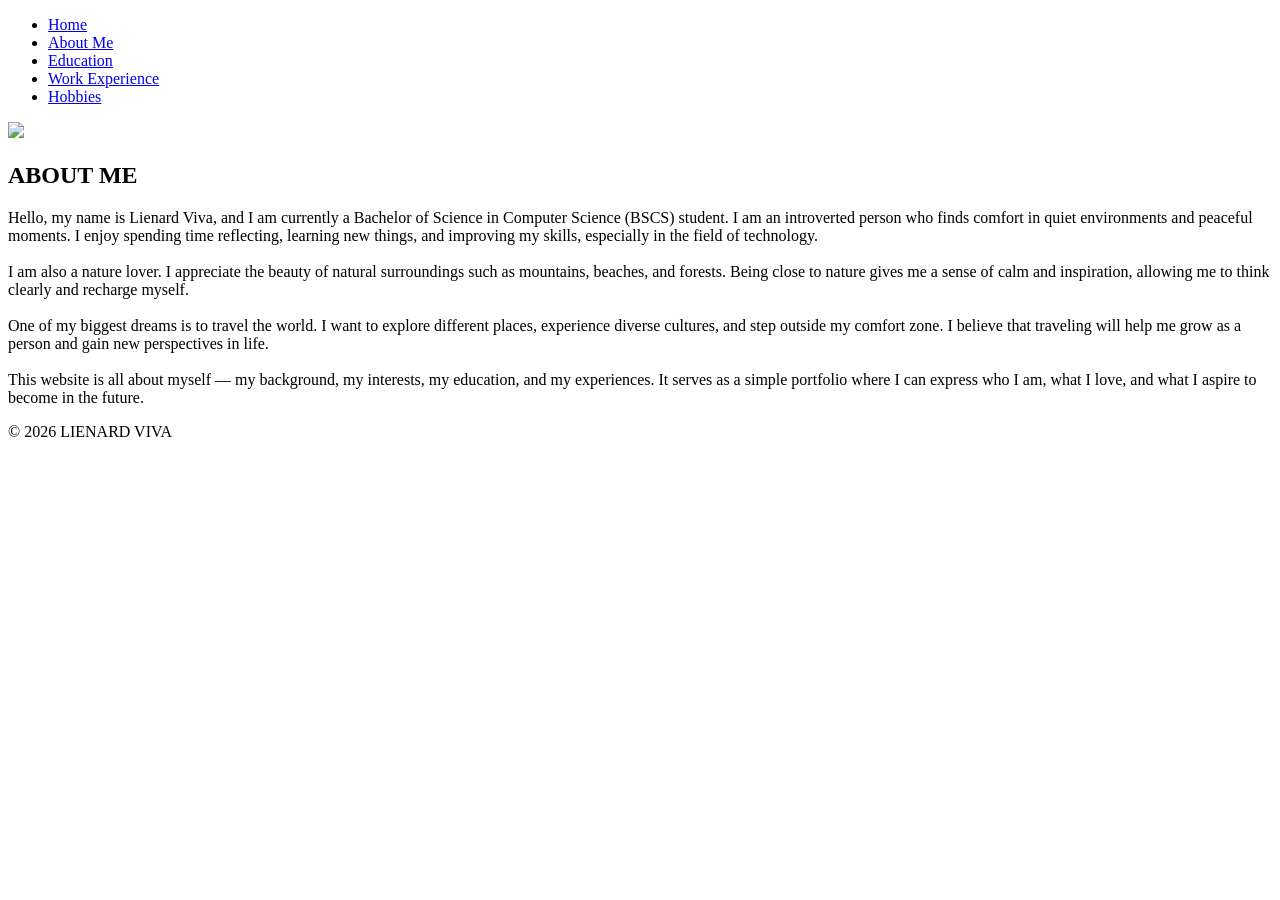
==== about.html @ f1ded6fb "Add about.html with personal details and navigation Created an 'About Me' page with personal informa" ====
<!DOCTYPE html>
<html lang="en">
<head>
    <title>About Me</title>
    <link rel="stylesheet" href="style.css">
    <div class="nav-line"></div>
</head>
<body>

<nav>
    <ul>
        <li><a href="index.html">Home</a></li>
        <li><a href="about.html">About Me</a></li>
        <li><a href="education.html">Education</a></li>
        <li><a href="work.html">Work Experience</a></li>
        <li><a href="hobbies.html">Hobbies</a></li>
    </ul>
</nav>

<section class="about">
    <img src="profile1.jpg" class="profile">

    <div class="text">
        <h1>ABOUT ME</h1>
        <p>
Hello, my name is Lienard Viva, and I am currently a Bachelor of Science in Computer Science (BSCS) student. 
I am an introverted person who finds comfort in quiet environments and peaceful moments. I enjoy spending time 
reflecting, learning new things, and improving my skills, especially in the field of technology.
<br>
<br>
I am also a nature lover. I appreciate the beauty of natural surroundings such as mountains, beaches, and forests. 
Being close to nature gives me a sense of calm and inspiration, allowing me to think clearly and recharge myself.
<br>
<br>
One of my biggest dreams is to travel the world. I want to explore different places, experience diverse cultures, 
and step outside my comfort zone. I believe that traveling will help me grow as a person and gain new perspectives in life.
<br>
<br>
This website is all about myself — my background, my interests, my education, and my experiences. 
It serves as a simple portfolio where I can express who I am, what I love, and what I aspire to become in the future.
</p>
    </div>
</section>

<footer>
    <div class="footer-line"></div>
    <div class="footer-text">© 2026 LIENARD VIVA</div>
</footer>
</body>
</html>
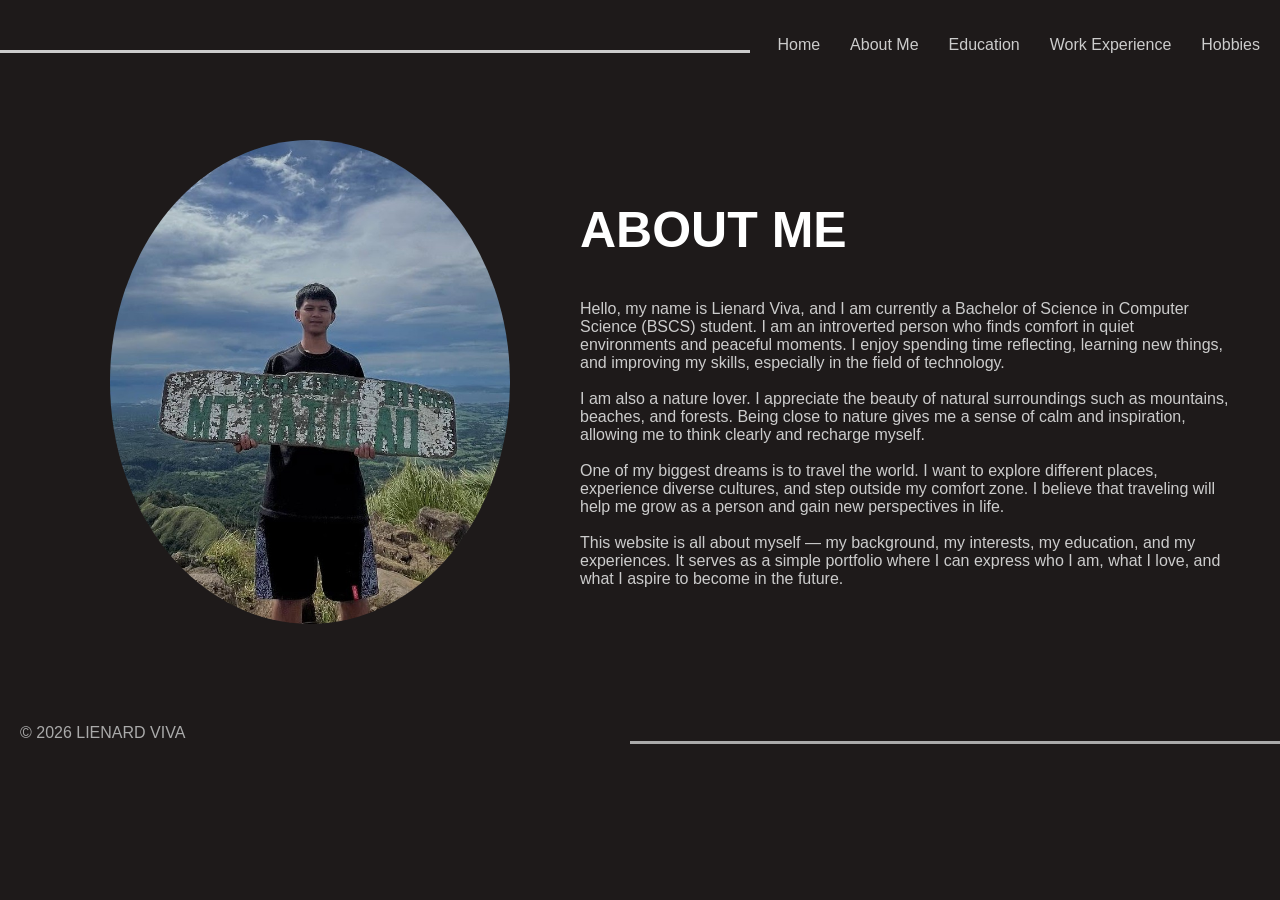
==== commit 61008542: "Add favicon link to about.html" ====
--- a/about.html
+++ b/about.html
@@ -4,6 +4,7 @@
     <title>About Me</title>
     <link rel="stylesheet" href="style.css">
     <div class="nav-line"></div>
+    <link rel="icon" href="favicon.ico">
 </head>
 <body>
 
--- a/style.css
+++ b/style.css
@@ -0,0 +1,204 @@
+body {
+    margin: 0;
+    font-family: Arial, sans-serif;
+    background: #1e1a1a;
+    color: white;
+}
+
+nav {
+    display: flex;
+    justify-content: flex-end;
+    padding: 20px;
+}
+
+.nav-line {
+    width: 750px;
+    height: 3px;
+    background: #ccc;
+    position: absolute;
+    left: 0;
+    top: 50px;
+}
+
+nav ul {
+    list-style: none;
+    display: flex;
+    gap: 30px;
+}
+
+nav a {
+    text-decoration: none;
+    color: #ccc;
+}
+
+nav a:hover {
+    color: white;
+}
+
+.center {
+    height: 80vh;
+    display: flex;
+    justify-content: center;
+    align-items: center;
+}
+
+.center h1 {
+    font-size: 70px;
+    letter-spacing: 7px;
+}
+
+
+.about {
+    display: flex;
+    align-items: center;
+    padding: 50px;
+}
+
+.profile {
+    width: 400px;
+    border-radius: 50%;
+    margin-right: 70px;
+    margin-left: 60px;
+}
+.spacing {
+    width: 50px;
+    
+}
+.text h1 {
+    font-size: 50px;
+}
+
+.text p {
+    color: #ccc;
+}
+
+
+.education {
+    display: flex;
+    padding: 80px;
+}
+
+.edu-text {
+    flex: 1;
+}
+
+.edu-text h1 {
+    font-size: 80px;
+}
+
+.edu-images {
+    flex: 1;
+    display: grid;
+    grid-template-columns: 1fr 1fr;
+    gap: 15px;
+}
+
+.edu-images img {
+    width: 100%;
+}
+
+
+
+footer {
+    position: relative;
+    height: 50px;
+}
+
+.footer-text {
+    text-align: left;
+    color: #aaa;
+    font-size: 16px;
+    margin-top: 50px;
+    margin-left: 20px;
+}
+
+.footer-line {
+    position: absolute;
+    right: 0;
+    bottom: 30px;
+    width: 650px; 
+    height: 3px;
+    background-color: #aaa;
+}
+
+.work-container {
+    display: flex;
+    align-items: center;
+    justify-content: space-between;
+    padding: 80px;
+}
+
+.work-left {
+    flex: 1;
+}
+
+.work-left img {
+    width: 100%;
+    max-width: 550px;
+    height: 600px;
+    object-fit: cover;
+}
+
+.work-right {
+    flex: 1;
+    padding-left: 80px;
+}
+
+.work-right h1 {
+    font-size: 80px;
+    font-weight: bold;
+    line-height: 1.1;
+    margin-bottom: 50px;
+}
+
+.work-job h2 {
+    font-size: 28px;
+    margin: 0;
+}
+
+.work-job p {
+    font-size: 18px;
+    color: #aaa;
+    margin-bottom: 30px;
+}
+
+.work-line {
+    width: 80%;
+    height: 2px;
+    background: #aaa;
+    margin-top: 40px;
+}
+
+/* ===== HOBBIES ===== */
+
+.hobbies {
+    padding: 80px 60px;
+    text-align: center;
+}
+
+.hobbies h1 {
+    font-size: 80px;
+    margin-bottom: 60px;
+}
+
+.hobby-container {
+    display: flex;
+    justify-content: space-between;
+    gap: 40px;
+}
+
+.hobby-card {
+    flex: 1;
+}
+
+.hobby-card img {
+    width: 100%;
+    height: 400px;
+    object-fit: cover;
+}
+
+.hobby-card p {
+    margin-top: 20px;
+    font-size: 22px;
+    font-weight: bold;
+}
